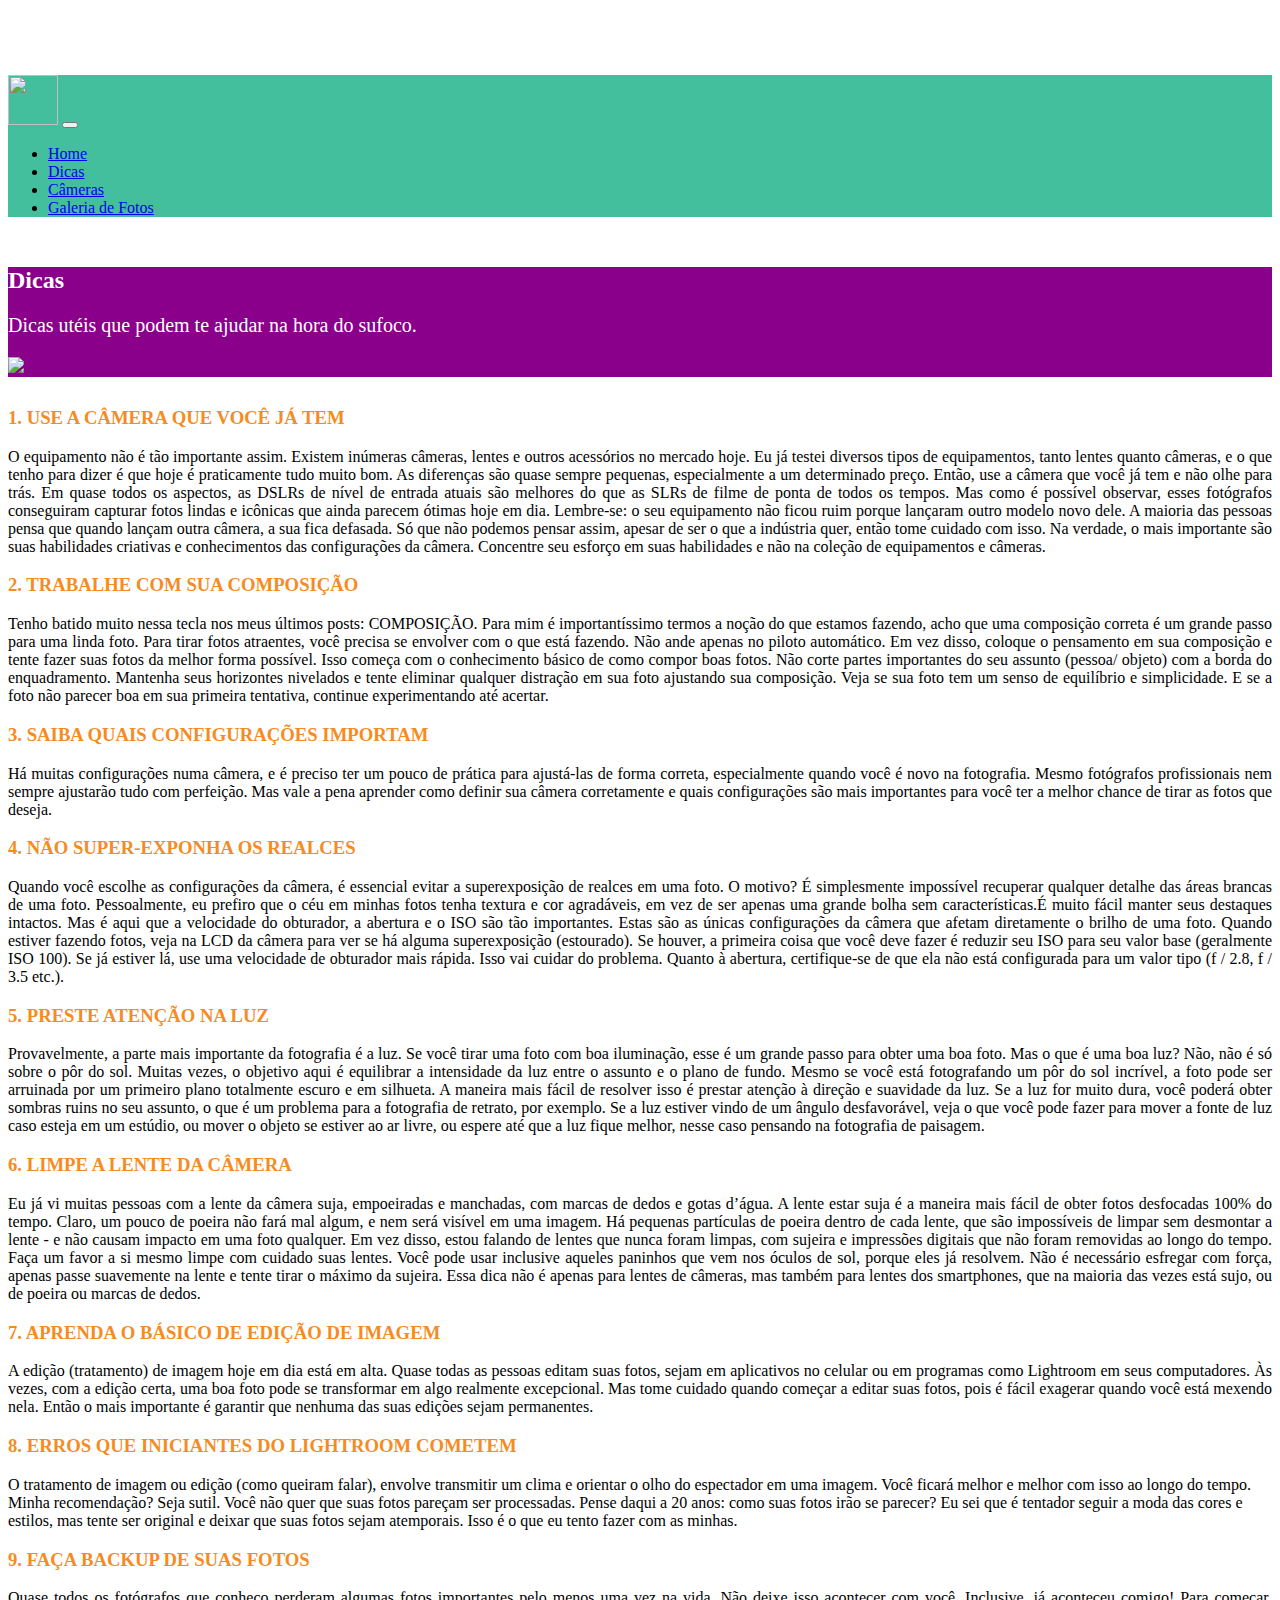
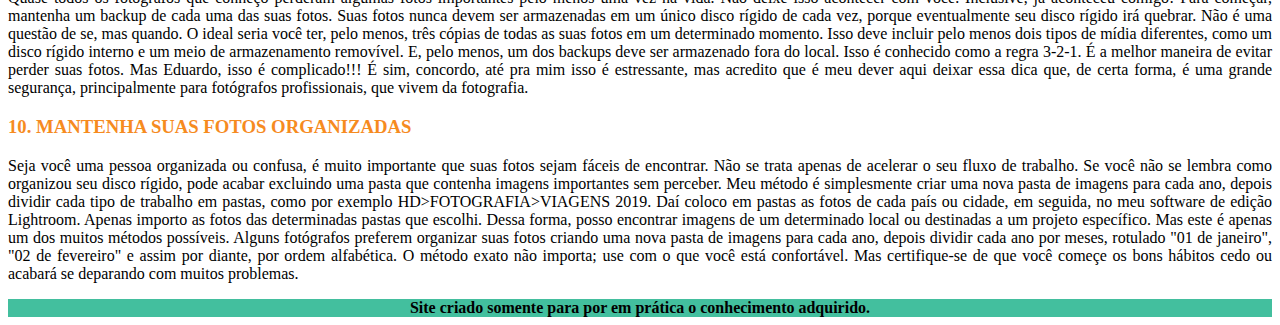
==== dicas.html @ 142524cb "Update dicas.html" ====
<!DOCTYPE html>
<html lang="pt-br">
<head>
  <!-- Required meta tags -->
  <meta charset="utf-8">
  <meta name="viewport" content="width=device-width, initial-scale=1.0">

  <!-- Bootstrap CSS -->
  <link rel="stylesheet" href="https://stackpath.bootstrapcdn.com/bootstrap/4.1.3/css/bootstrap.min.css" integrity="sha384-MCw98/SFnGE8fJT3GXwEOngsV7Zt27NXFoaoApmYm81iuXoPkFOJwJ8ERdknLPMO" crossorigin="anonymous">

  <title>Fotografia</title>
  <link rel="icon" 
  type="image/png" 
  href="cam.png" 
  /> 
  <style type="text/css">

    h3{
      color: #f68b1f
    }
    p{
      text-align: justify;
    }

    footer{
      background: #43bf9e;
      text-align: center;
    }

  </style>
</head>

<body style="margin-top: 75px;">
  <header>

   <nav class="navbar navbar-expand-sm navbar-light  fixed-top" style=" background: #43bf9e;">

     <a href="index.html" class="navbar-brand"><img src="https://cdn.pixabay.com/photo/2016/10/08/18/34/camera-1724286_960_720.png" width="50px" height="50px"></a>

     <button class="navbar-toggler" type="button" data-toggle="collapse" data-target="#navbarNav">
      <span class="navbar-toggler-icon"></span>
    </button>
    <div class="collapse navbar-collapse" id="navbarNav">
      <ul class="navbar-nav ml-auto">
        <li class="nav-item">
          <a class="nav-link" href="index.html">Home</a>
        </li>
        <li class="nav-item">
          <a class="nav-link" href="dicas.html">Dicas</a>
        </li>
        <li class="nav-item">
          <a class="nav-link" href="#">Câmeras</a>
        </li>
        <li class="nav-item">
          <a class="nav-link" href="#" >Galeria de Fotos</a>
        </li>
      </ul>
    </div>
  </nav>
</header>

<section id="home" style="background: #8B008B; margin-top: 50px">
  <div class="container">
    <div class="row">

      <div class="col-xl-6 col-sm-1 d-flex">
        <div class="align-self-center">
          <h2 class="display-3" style="color:white;">Dicas</h2>
          <p style="color:white;  font-size: 20px;">Dicas utéis que podem te ajudar na hora do sufoco.</p>
        </div>
      </div> 

      <div  class="col-xl-6 col-sm-1 d-none d-sm-block">
        <img src="https://cdn.pixabay.com/photo/2016/04/01/08/34/camera-1298800_960_720.png" width="100%">
      </div> 
    </div>
  </div>
</section>

<div id="c" class="container" class="col-xl-12 col-sm-1  d-sm-block" style="height: 70%; margin-top: 30px;">
  <div class="row">

    <div>
      <h3>1. USE A CÂMERA QUE VOCÊ JÁ TEM</h3>

      <p>O equipamento não é tão importante assim. Existem inúmeras câmeras, lentes e outros acessórios no mercado hoje. Eu já testei diversos tipos de equipamentos, tanto lentes quanto câmeras, e o que tenho para dizer é que hoje é praticamente tudo muito bom. As diferenças são quase sempre pequenas, especialmente a um determinado preço.

        Então, use a câmera que você já tem e não olhe para trás. Em quase todos os aspectos, as DSLRs de nível de entrada atuais são melhores do que as SLRs de filme de ponta de todos os tempos. Mas como é possível observar, esses fotógrafos conseguiram capturar fotos lindas e icônicas que ainda parecem ótimas hoje em dia.

        Lembre-se: o seu equipamento não ficou ruim porque lançaram outro modelo novo dele. A maioria das pessoas pensa que quando lançam outra câmera, a sua fica defasada. Só que não podemos pensar assim, apesar de ser o que a indústria quer, então tome cuidado com isso.

        Na verdade, o mais importante são suas habilidades criativas e conhecimentos das configurações da câmera. Concentre seu esforço em suas habilidades e não na coleção de equipamentos e câmeras.<p>
        </div>

        <div>
          <h3>2. TRABALHE COM SUA COMPOSIÇÃO</h3>

          <p>Tenho batido muito nessa tecla nos meus últimos posts: COMPOSIÇÃO. Para mim é importantíssimo termos a noção do que estamos fazendo, acho que uma composição correta é um grande passo para uma linda foto. 

            Para tirar fotos atraentes, você precisa se envolver com o que está fazendo. Não ande apenas no piloto automático. Em vez disso, coloque o pensamento em sua composição e tente fazer suas fotos da melhor forma possível.

            Isso começa com o conhecimento básico de como compor boas fotos. Não corte partes importantes do seu assunto (pessoa/ objeto) com a borda do enquadramento. Mantenha seus horizontes nivelados e tente eliminar qualquer distração em sua foto ajustando sua composição. Veja se sua foto tem um senso de equilíbrio e simplicidade. E se a foto não parecer boa em sua primeira tentativa, continue experimentando até acertar.<p>
            </div>

            <div>
              <h3>3. SAIBA QUAIS CONFIGURAÇÕES IMPORTAM</h3>


              <p>Há muitas configurações numa câmera, e é preciso ter um pouco de prática para ajustá-las de forma correta, especialmente quando você é novo na fotografia. Mesmo fotógrafos profissionais nem sempre ajustarão tudo com perfeição. Mas vale a pena aprender como definir sua câmera corretamente e quais configurações são mais importantes para você ter a melhor chance de tirar as fotos que deseja. </p>
            </div>



            <div>
              <h3>4. NÃO SUPER-EXPONHA OS REALCES</h3>


              <p>Quando você escolhe as configurações da câmera, é essencial evitar a superexposição de realces em uma foto. O motivo? É simplesmente impossível recuperar qualquer detalhe das áreas brancas de uma foto. Pessoalmente, eu prefiro que o céu em minhas fotos tenha textura e cor agradáveis, em vez de ser apenas uma grande bolha sem características.É muito fácil manter seus destaques intactos. Mas é aqui que a velocidade do obturador, a abertura e o ISO são tão importantes. Estas são as únicas configurações da câmera que afetam diretamente o brilho de uma foto. Quando estiver fazendo fotos, veja na LCD da câmera para ver se há alguma superexposição (estourado). Se houver, a primeira coisa que você deve fazer é reduzir seu ISO para seu valor base (geralmente ISO 100). Se já estiver lá, use uma velocidade de obturador mais rápida. Isso vai cuidar do problema. Quanto à abertura, certifique-se de que ela não está configurada para um valor tipo (f / 2.8, f / 3.5 etc.). </p>
            </div>


            <div>
              <h3>5. PRESTE ATENÇÃO NA LUZ</h3>
              <p>Provavelmente, a parte mais importante da fotografia é a luz. Se você tirar uma foto com boa iluminação, esse é um grande passo para obter uma boa foto. Mas o que é uma boa luz? Não, não é só sobre o pôr do sol.

                Muitas vezes, o objetivo aqui é equilibrar a intensidade da luz entre o assunto e o plano de fundo. Mesmo se você está fotografando um pôr do sol incrível, a foto pode ser arruinada por um primeiro plano totalmente escuro e em silhueta.

              A maneira mais fácil de resolver isso é prestar atenção à direção e suavidade da luz. Se a luz for muito dura, você poderá obter sombras ruins no seu assunto, o que é um problema para a fotografia de retrato, por exemplo. Se a luz estiver vindo de um ângulo desfavorável, veja o que você pode fazer para mover a fonte de luz caso esteja em um estúdio, ou mover o objeto se estiver ao ar livre, ou espere até que a luz fique melhor, nesse caso pensando na fotografia de paisagem.</p>
            </div>

            <div>

              <h3>6. LIMPE A LENTE DA CÂMERA</h3>
              <p>Eu já vi muitas pessoas com a lente da câmera suja, empoeiradas e manchadas, com marcas de dedos e gotas d’água. A lente estar suja é a maneira mais fácil de obter fotos desfocadas 100% do tempo. 

                Claro, um pouco de poeira não fará mal algum, e nem será visível em uma imagem. Há pequenas partículas de poeira dentro de cada lente, que são impossíveis de limpar sem desmontar a lente - e não causam impacto em uma foto qualquer. Em vez disso, estou falando de lentes que nunca foram limpas, com sujeira e impressões digitais que não foram removidas ao longo do tempo. Faça um favor a si mesmo limpe com cuidado suas lentes. Você pode usar inclusive aqueles paninhos que vem nos óculos de sol, porque eles já resolvem. Não é necessário esfregar com força, apenas passe suavemente na lente e tente tirar o máximo da sujeira. 

              Essa dica não é apenas para lentes de câmeras, mas também para lentes dos smartphones, que na maioria das vezes está sujo, ou de poeira ou marcas de dedos.</p>
            </div>

            <div>

              <h3>7. APRENDA O BÁSICO DE EDIÇÃO DE IMAGEM</h3>
              <p>A edição (tratamento) de imagem hoje em dia está em alta. Quase todas as pessoas editam suas fotos, sejam em aplicativos no celular ou em programas como Lightroom em seus computadores. Às vezes, com a edição certa, uma boa foto pode se transformar em algo realmente excepcional.

              Mas tome cuidado quando começar a editar suas fotos, pois é fácil exagerar quando você está mexendo nela. Então o mais importante é garantir que nenhuma das suas edições sejam permanentes.</p>
            </div>

            <div>


              <h3>8. ERROS QUE INICIANTES DO LIGHTROOM COMETEM </h3>

              O tratamento de imagem ou edição (como queiram falar), envolve transmitir um clima e orientar o olho do espectador em uma imagem. Você ficará melhor e melhor com isso ao longo do tempo. Minha recomendação? Seja sutil. Você não quer que suas fotos pareçam ser processadas. Pense daqui a 20 anos: como suas fotos irão se parecer? Eu sei que é tentador seguir a moda das cores e estilos, mas tente ser original e deixar que suas fotos sejam atemporais. Isso é o que eu tento fazer com as minhas.
            </div>

            <div>

              <h3>9. FAÇA BACKUP DE SUAS FOTOS</h3>
              <p>Quase todos os fotógrafos que conheço perderam algumas fotos importantes pelo menos uma vez na vida. Não deixe isso acontecer com você. Inclusive, já aconteceu comigo!

                Para começar, mantenha um backup de cada uma das suas fotos. Suas fotos nunca devem ser armazenadas em um único disco rígido de cada vez, porque eventualmente seu disco rígido irá quebrar. Não é uma questão de se, mas quando.

                O ideal seria você ter, pelo menos, três cópias de todas as suas fotos em um determinado momento. Isso deve incluir pelo menos dois tipos de mídia diferentes, como um disco rígido interno e um meio de armazenamento removível. E, pelo menos, um dos backups deve ser armazenado fora do local. Isso é conhecido como a regra 3-2-1. É a melhor maneira de evitar perder suas fotos. 

              Mas Eduardo, isso é complicado!!! É sim, concordo, até pra mim isso é estressante, mas acredito que é meu dever aqui deixar essa dica que, de certa forma, é uma grande segurança, principalmente para fotógrafos profissionais, que vivem da fotografia.</p>
            </div>

            <div>

              <h3>10. MANTENHA SUAS FOTOS ORGANIZADAS</h3>
              <p>Seja você uma pessoa organizada ou confusa, é muito importante que suas fotos sejam fáceis de encontrar. Não se trata apenas de acelerar o seu fluxo de trabalho. Se você não se lembra como organizou seu disco rígido, pode acabar excluindo uma pasta que contenha imagens importantes sem perceber.

                Meu método é simplesmente criar uma nova pasta de imagens para cada ano, depois dividir cada tipo de trabalho em pastas, como por exemplo HD>FOTOGRAFIA>VIAGENS 2019. Daí coloco em pastas as fotos de cada país ou cidade, em seguida, no meu software de edição Lightroom. Apenas importo as fotos das determinadas pastas que escolhi. Dessa forma, posso encontrar imagens de um determinado local ou destinadas a um projeto específico.

              Mas este é apenas um dos muitos métodos possíveis. Alguns fotógrafos preferem organizar suas fotos criando uma nova pasta de imagens para cada ano, depois dividir cada ano por meses, rotulado "01 de janeiro", "02 de fevereiro" e assim por diante, por ordem alfabética. O método exato não importa; use com o que você está confortável. Mas certifique-se de que você começe os bons hábitos cedo ou acabará se deparando com muitos problemas.</p>
            </div>
          </div>
        </div>


        <footer>
          <b>Site criado somente para por em prática o conhecimento adquirido.</b>
        </footer>
        <!-- Optional JavaScript -->
        <!-- jQuery first, then Popper.js, then Bootstrap JS -->
        <script src="https://code.jquery.com/jquery-3.5.1.slim.min.js" integrity="sha384-DfXdz2htPH0lsSSs5nCTpuj/zy4C+OGpamoFVy38MVBnE+IbbVYUew+OrCXaRkfj" crossorigin="anonymous"></script>
        <script src="https://cdn.jsdelivr.net/npm/popper.js@1.16.0/dist/umd/popper.min.js" integrity="sha384-Q6E9RHvbIyZFJoft+2mJbHaEWldlvI9IOYy5n3zV9zzTtmI3UksdQRVvoxMfooAo" crossorigin="anonymous"></script>
        <script src="https://stackpath.bootstrapcdn.com/bootstrap/4.5.0/js/bootstrap.min.js" integrity="sha384-OgVRvuATP1z7JjHLkuOU7Xw704+h835Lr+6QL9UvYjZE3Ipu6Tp75j7Bh/kR0JKI" crossorigin="anonymous"></script>
      </body>
      </html>
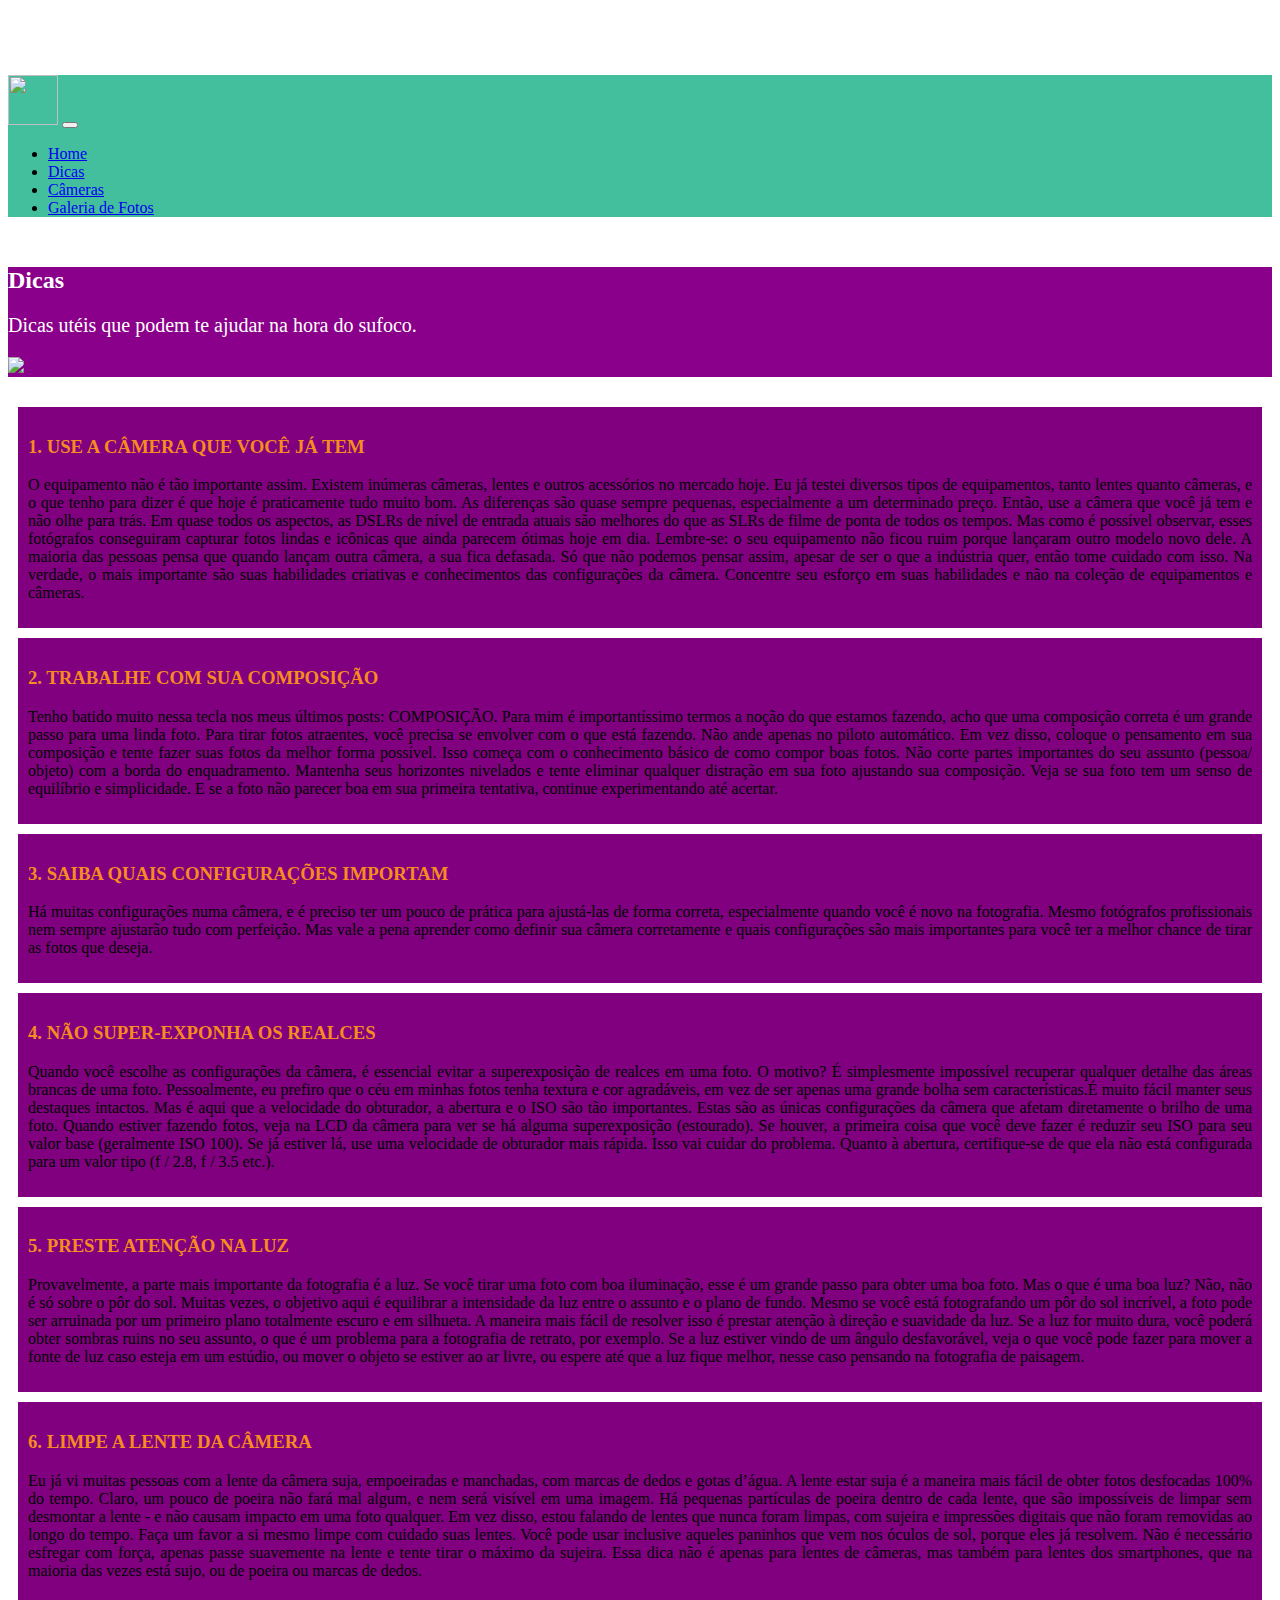
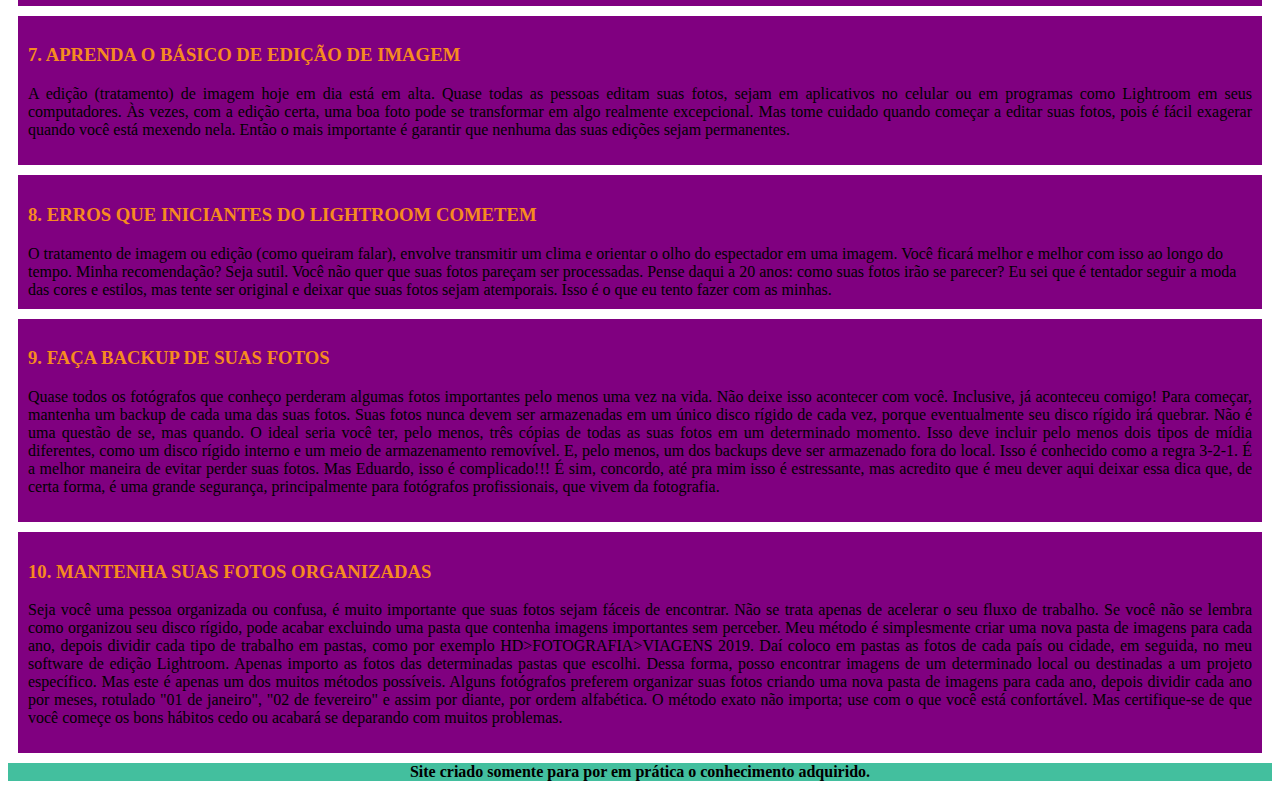
==== commit b77d2c6a: "Update dicas.html" ====
--- a/dicas.html
+++ b/dicas.html
@@ -14,6 +14,13 @@
   href="cam.png" 
   /> 
   <style type="text/css">
+
+    .cx{
+      background: purple; 
+      margin: 10px 10px 10px 10px;
+      padding: 10px 10px 10px 10px;
+
+    }
 
     h3{
       color: #f68b1f
@@ -80,7 +87,7 @@
 <div id="c" class="container" class="col-xl-12 col-sm-1  d-sm-block" style="height: 70%; margin-top: 30px;">
   <div class="row">
 
-    <div>
+    <div class="cx">
       <h3>1. USE A CÂMERA QUE VOCÊ JÁ TEM</h3>
 
       <p>O equipamento não é tão importante assim. Existem inúmeras câmeras, lentes e outros acessórios no mercado hoje. Eu já testei diversos tipos de equipamentos, tanto lentes quanto câmeras, e o que tenho para dizer é que hoje é praticamente tudo muito bom. As diferenças são quase sempre pequenas, especialmente a um determinado preço.
@@ -90,9 +97,9 @@
         Lembre-se: o seu equipamento não ficou ruim porque lançaram outro modelo novo dele. A maioria das pessoas pensa que quando lançam outra câmera, a sua fica defasada. Só que não podemos pensar assim, apesar de ser o que a indústria quer, então tome cuidado com isso.
 
         Na verdade, o mais importante são suas habilidades criativas e conhecimentos das configurações da câmera. Concentre seu esforço em suas habilidades e não na coleção de equipamentos e câmeras.<p>
-        </div>
+       </div>
 
-        <div>
+        <div class="cx">
           <h3>2. TRABALHE COM SUA COMPOSIÇÃO</h3>
 
           <p>Tenho batido muito nessa tecla nos meus últimos posts: COMPOSIÇÃO. Para mim é importantíssimo termos a noção do que estamos fazendo, acho que uma composição correta é um grande passo para uma linda foto. 
@@ -102,7 +109,7 @@
             Isso começa com o conhecimento básico de como compor boas fotos. Não corte partes importantes do seu assunto (pessoa/ objeto) com a borda do enquadramento. Mantenha seus horizontes nivelados e tente eliminar qualquer distração em sua foto ajustando sua composição. Veja se sua foto tem um senso de equilíbrio e simplicidade. E se a foto não parecer boa em sua primeira tentativa, continue experimentando até acertar.<p>
             </div>
 
-            <div>
+            <div class="cx">
               <h3>3. SAIBA QUAIS CONFIGURAÇÕES IMPORTAM</h3>
 
 
@@ -111,7 +118,7 @@
 
 
 
-            <div>
+            <div class="cx">
               <h3>4. NÃO SUPER-EXPONHA OS REALCES</h3>
 
 
@@ -119,7 +126,7 @@
             </div>
 
 
-            <div>
+            <div class="cx">
               <h3>5. PRESTE ATENÇÃO NA LUZ</h3>
               <p>Provavelmente, a parte mais importante da fotografia é a luz. Se você tirar uma foto com boa iluminação, esse é um grande passo para obter uma boa foto. Mas o que é uma boa luz? Não, não é só sobre o pôr do sol.
 
@@ -128,7 +135,7 @@
               A maneira mais fácil de resolver isso é prestar atenção à direção e suavidade da luz. Se a luz for muito dura, você poderá obter sombras ruins no seu assunto, o que é um problema para a fotografia de retrato, por exemplo. Se a luz estiver vindo de um ângulo desfavorável, veja o que você pode fazer para mover a fonte de luz caso esteja em um estúdio, ou mover o objeto se estiver ao ar livre, ou espere até que a luz fique melhor, nesse caso pensando na fotografia de paisagem.</p>
             </div>
 
-            <div>
+            <div class="cx">
 
               <h3>6. LIMPE A LENTE DA CÂMERA</h3>
               <p>Eu já vi muitas pessoas com a lente da câmera suja, empoeiradas e manchadas, com marcas de dedos e gotas d’água. A lente estar suja é a maneira mais fácil de obter fotos desfocadas 100% do tempo. 
@@ -138,7 +145,7 @@
               Essa dica não é apenas para lentes de câmeras, mas também para lentes dos smartphones, que na maioria das vezes está sujo, ou de poeira ou marcas de dedos.</p>
             </div>
 
-            <div>
+            <div class="cx">
 
               <h3>7. APRENDA O BÁSICO DE EDIÇÃO DE IMAGEM</h3>
               <p>A edição (tratamento) de imagem hoje em dia está em alta. Quase todas as pessoas editam suas fotos, sejam em aplicativos no celular ou em programas como Lightroom em seus computadores. Às vezes, com a edição certa, uma boa foto pode se transformar em algo realmente excepcional.
@@ -146,7 +153,7 @@
               Mas tome cuidado quando começar a editar suas fotos, pois é fácil exagerar quando você está mexendo nela. Então o mais importante é garantir que nenhuma das suas edições sejam permanentes.</p>
             </div>
 
-            <div>
+            <div class="cx">
 
 
               <h3>8. ERROS QUE INICIANTES DO LIGHTROOM COMETEM </h3>
@@ -154,7 +161,7 @@
               O tratamento de imagem ou edição (como queiram falar), envolve transmitir um clima e orientar o olho do espectador em uma imagem. Você ficará melhor e melhor com isso ao longo do tempo. Minha recomendação? Seja sutil. Você não quer que suas fotos pareçam ser processadas. Pense daqui a 20 anos: como suas fotos irão se parecer? Eu sei que é tentador seguir a moda das cores e estilos, mas tente ser original e deixar que suas fotos sejam atemporais. Isso é o que eu tento fazer com as minhas.
             </div>
 
-            <div>
+            <div class="cx">
 
               <h3>9. FAÇA BACKUP DE SUAS FOTOS</h3>
               <p>Quase todos os fotógrafos que conheço perderam algumas fotos importantes pelo menos uma vez na vida. Não deixe isso acontecer com você. Inclusive, já aconteceu comigo!
@@ -166,7 +173,7 @@
               Mas Eduardo, isso é complicado!!! É sim, concordo, até pra mim isso é estressante, mas acredito que é meu dever aqui deixar essa dica que, de certa forma, é uma grande segurança, principalmente para fotógrafos profissionais, que vivem da fotografia.</p>
             </div>
 
-            <div>
+            <div class="cx">
 
               <h3>10. MANTENHA SUAS FOTOS ORGANIZADAS</h3>
               <p>Seja você uma pessoa organizada ou confusa, é muito importante que suas fotos sejam fáceis de encontrar. Não se trata apenas de acelerar o seu fluxo de trabalho. Se você não se lembra como organizou seu disco rígido, pode acabar excluindo uma pasta que contenha imagens importantes sem perceber.
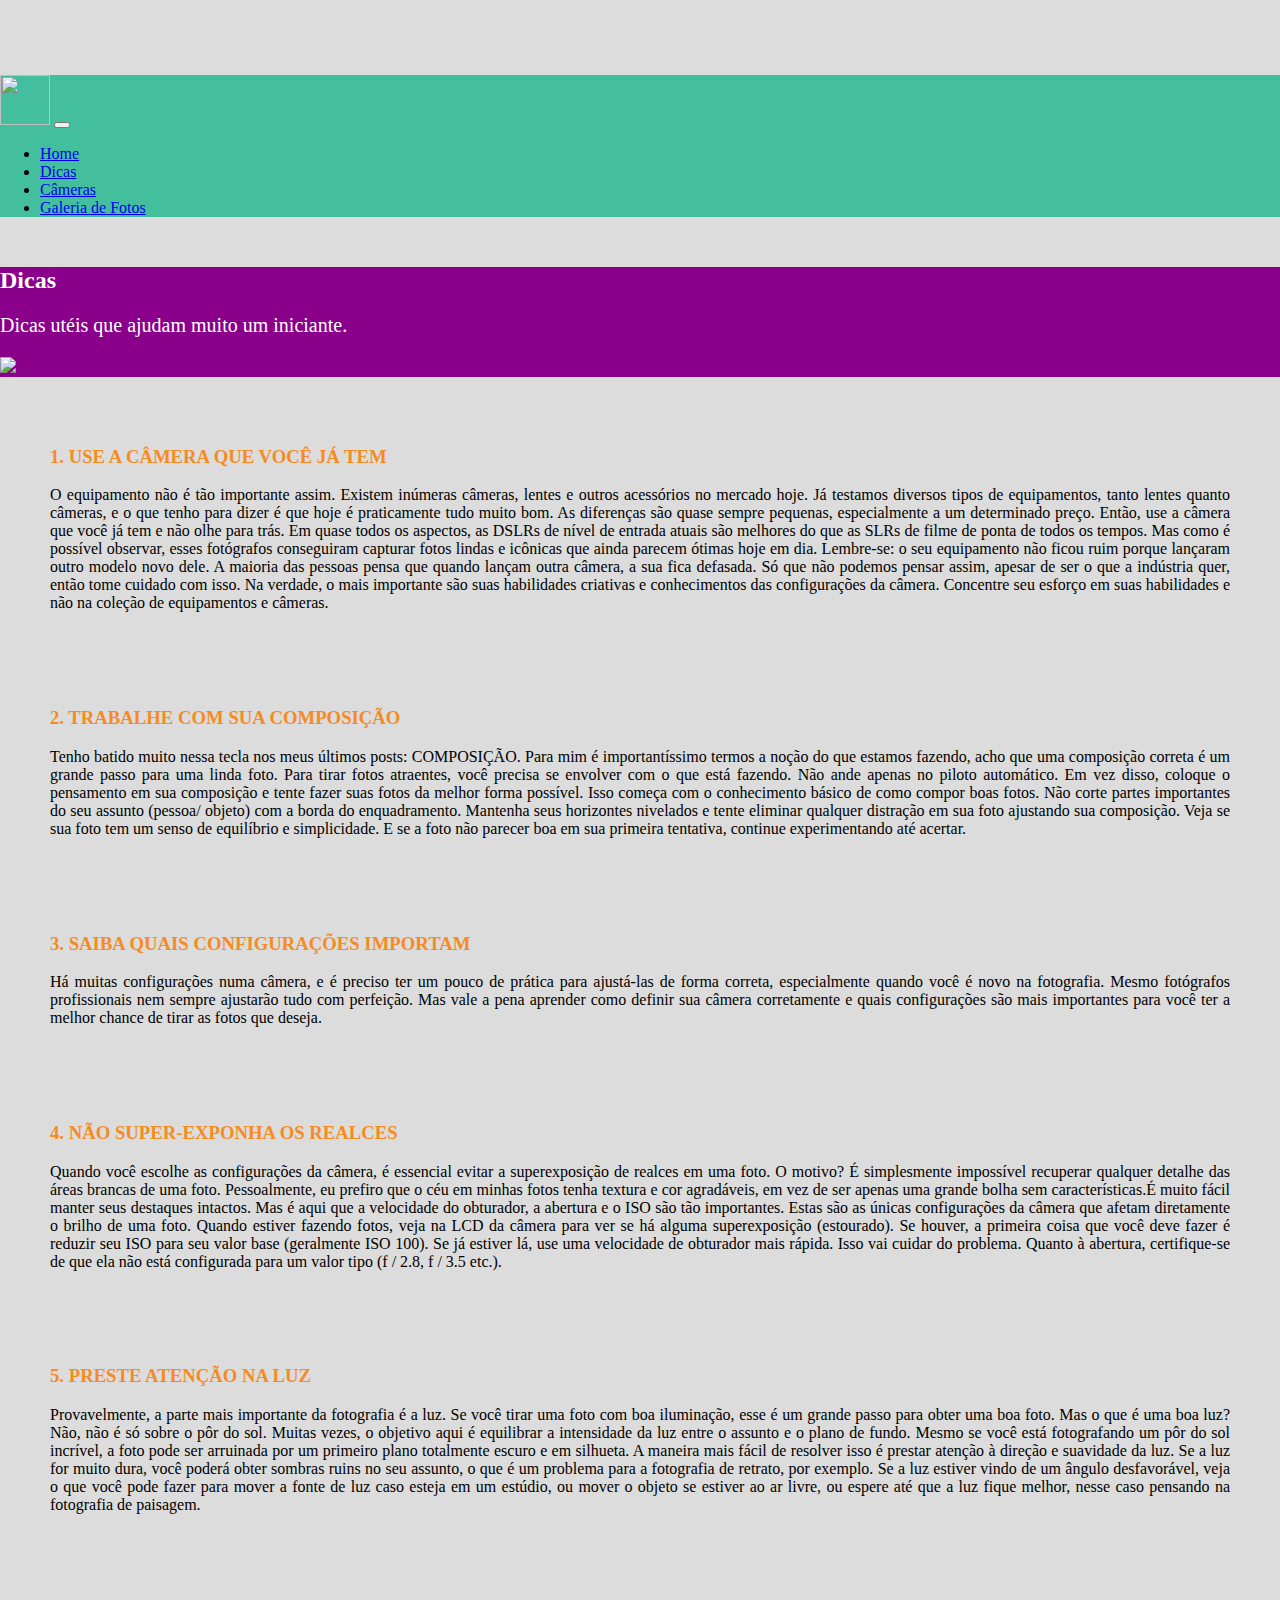
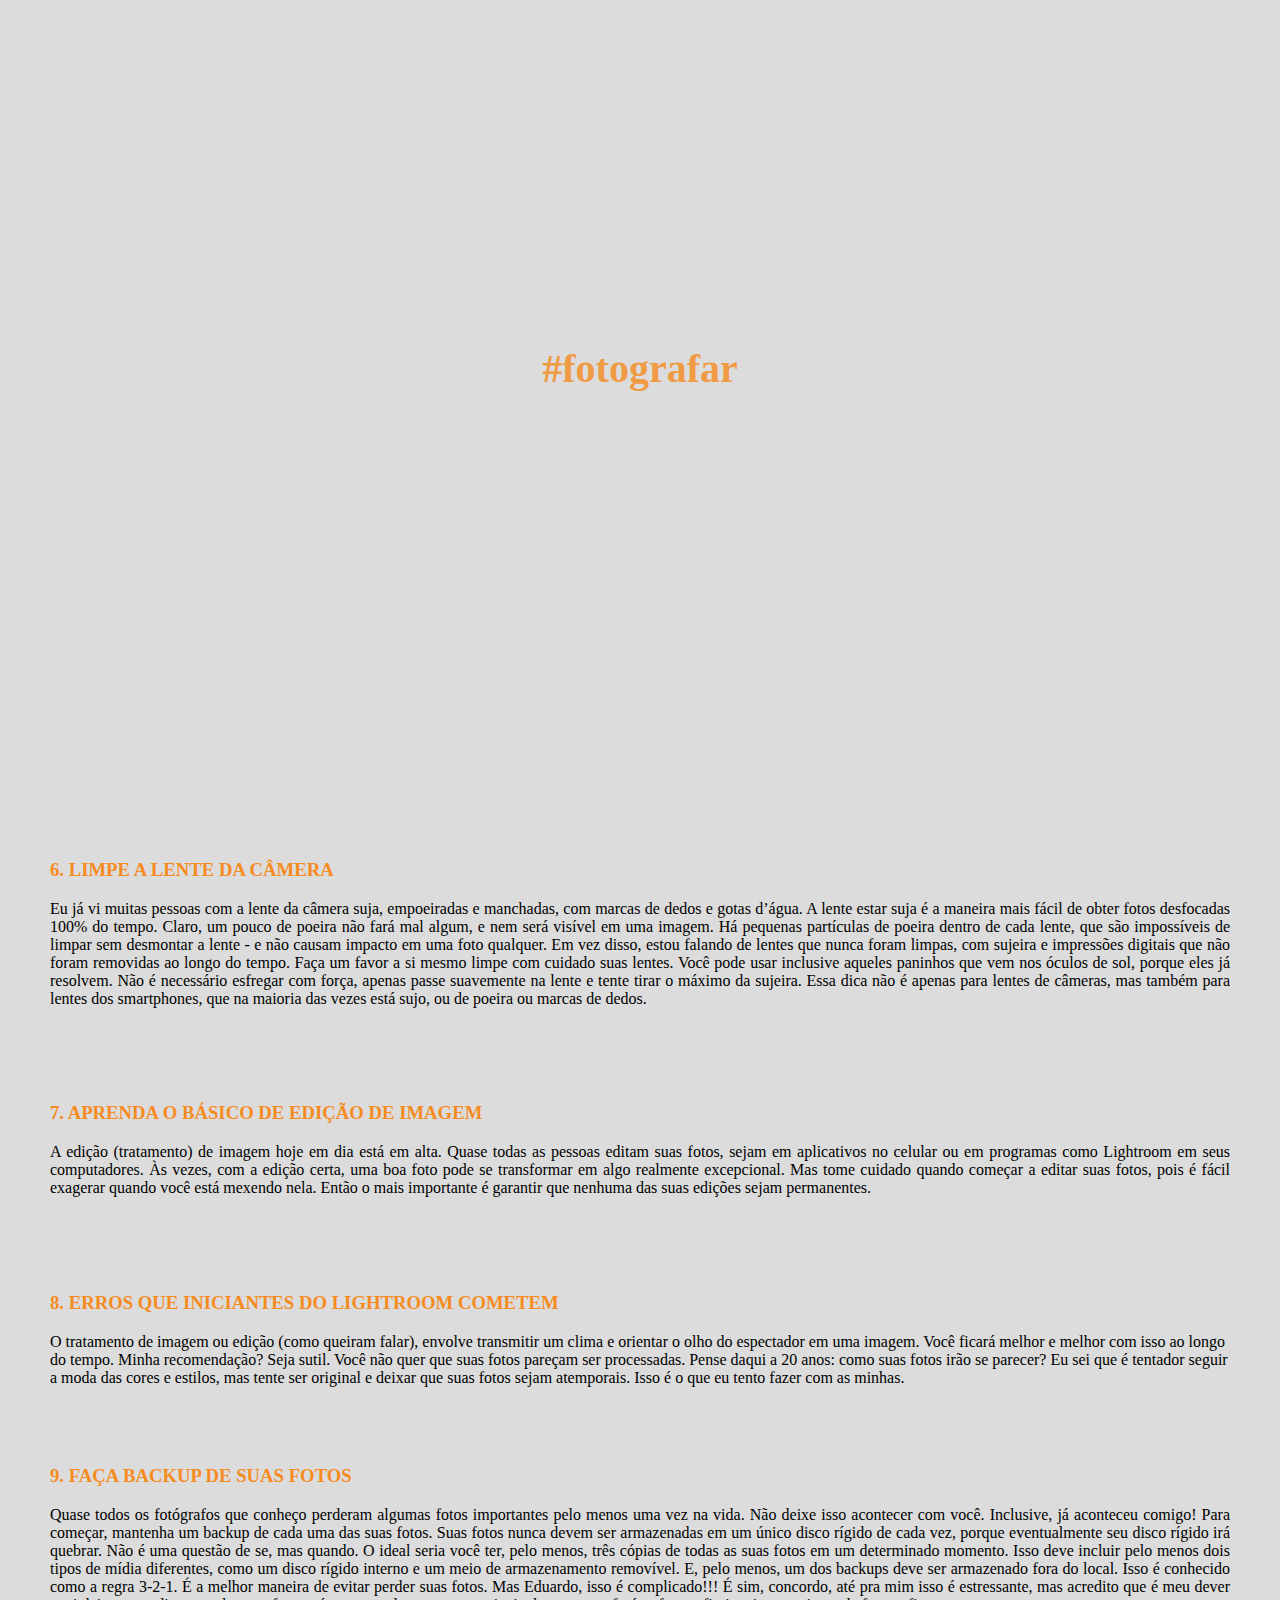
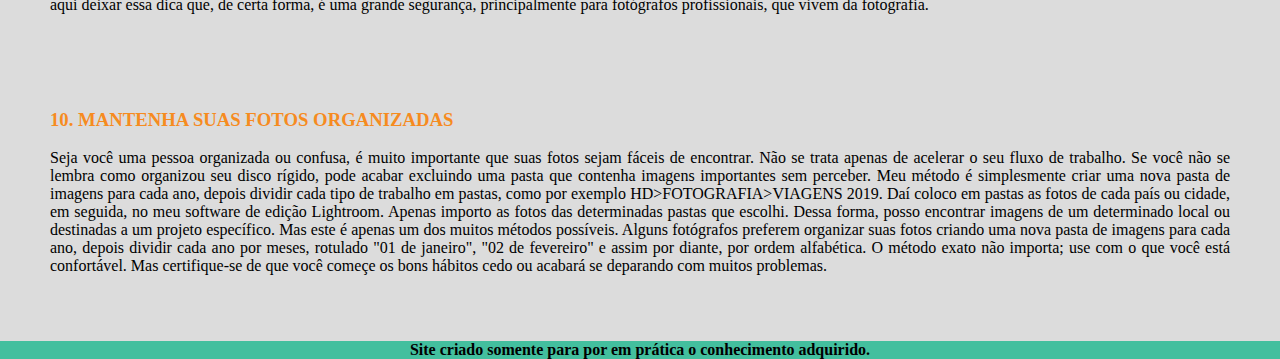
==== commit c269ba5e: "Update dicas.html" ====
--- a/dicas.html
+++ b/dicas.html
@@ -15,9 +15,15 @@
   /> 
   <style type="text/css">
 
+    body, html{
+      margin:0;
+      height: 100%;
+      background: #DCDCDC;
+
+    }
+
     .cx{
-      background: purple; 
-      margin: 10px 10px 10px 10px;
+      margin: 40px 40px 40px 40px;
       padding: 10px 10px 10px 10px;
 
     }
@@ -27,12 +33,39 @@
     }
     p{
       text-align: justify;
+    }
+    .caixa1{
+      position: relative;
+      height: 100%;
+      background-repeat: no-repeat; 
+      background-size: cover;
+      background-position: center;
+      background-attachment: fixed;
+      opacity: 0.8;
+    }
+    .caixa1{
+      background-image: url(https://fotografiareligiosa.com.br/images/uploads/posts/1559221271servir.jpg);
+      height: 90%;
+    }
+    .tit{
+      position: absolute;
+      left: 0;
+      top: 45%;
+      width: 100%;
+      text-align: center;
+      
+    }
+    .tit span.ti{
+      color: #f68b1f;
+      font-size: 40px;
+      padding: 18px;
     }
 
     footer{
       background: #43bf9e;
       text-align: center;
     }
+    
 
   </style>
 </head>
@@ -73,7 +106,7 @@
       <div class="col-xl-6 col-sm-1 d-flex">
         <div class="align-self-center">
           <h2 class="display-3" style="color:white;">Dicas</h2>
-          <p style="color:white;  font-size: 20px;">Dicas utéis que podem te ajudar na hora do sufoco.</p>
+          <p style="color:white;  font-size: 20px;">Dicas utéis que ajudam muito um iniciante.</p>
         </div>
       </div> 
 
@@ -84,115 +117,122 @@
   </div>
 </section>
 
-<div id="c" class="container" class="col-xl-12 col-sm-1  d-sm-block" style="height: 70%; margin-top: 30px;">
-  <div class="row">
+<div class="cx">
+  <h3>1. USE A CÂMERA QUE VOCÊ JÁ TEM</h3>
+
+  <p>O equipamento não é tão importante assim. Existem inúmeras câmeras, lentes e outros acessórios no mercado hoje. Já testamos diversos tipos de equipamentos, tanto lentes quanto câmeras, e o que tenho para dizer é que hoje é praticamente tudo muito bom. As diferenças são quase sempre pequenas, especialmente a um determinado preço.
+
+    Então, use a câmera que você já tem e não olhe para trás. Em quase todos os aspectos, as DSLRs de nível de entrada atuais são melhores do que as SLRs de filme de ponta de todos os tempos. Mas como é possível observar, esses fotógrafos conseguiram capturar fotos lindas e icônicas que ainda parecem ótimas hoje em dia.
+
+    Lembre-se: o seu equipamento não ficou ruim porque lançaram outro modelo novo dele. A maioria das pessoas pensa que quando lançam outra câmera, a sua fica defasada. Só que não podemos pensar assim, apesar de ser o que a indústria quer, então tome cuidado com isso.
+
+    Na verdade, o mais importante são suas habilidades criativas e conhecimentos das configurações da câmera. Concentre seu esforço em suas habilidades e não na coleção de equipamentos e câmeras.<p>
+    </div>
+
 
     <div class="cx">
-      <h3>1. USE A CÂMERA QUE VOCÊ JÁ TEM</h3>
-
-      <p>O equipamento não é tão importante assim. Existem inúmeras câmeras, lentes e outros acessórios no mercado hoje. Eu já testei diversos tipos de equipamentos, tanto lentes quanto câmeras, e o que tenho para dizer é que hoje é praticamente tudo muito bom. As diferenças são quase sempre pequenas, especialmente a um determinado preço.
-
-        Então, use a câmera que você já tem e não olhe para trás. Em quase todos os aspectos, as DSLRs de nível de entrada atuais são melhores do que as SLRs de filme de ponta de todos os tempos. Mas como é possível observar, esses fotógrafos conseguiram capturar fotos lindas e icônicas que ainda parecem ótimas hoje em dia.
-
-        Lembre-se: o seu equipamento não ficou ruim porque lançaram outro modelo novo dele. A maioria das pessoas pensa que quando lançam outra câmera, a sua fica defasada. Só que não podemos pensar assim, apesar de ser o que a indústria quer, então tome cuidado com isso.
-
-        Na verdade, o mais importante são suas habilidades criativas e conhecimentos das configurações da câmera. Concentre seu esforço em suas habilidades e não na coleção de equipamentos e câmeras.<p>
-       </div>
-
-        <div class="cx">
-          <h3>2. TRABALHE COM SUA COMPOSIÇÃO</h3>
-
-          <p>Tenho batido muito nessa tecla nos meus últimos posts: COMPOSIÇÃO. Para mim é importantíssimo termos a noção do que estamos fazendo, acho que uma composição correta é um grande passo para uma linda foto. 
-
-            Para tirar fotos atraentes, você precisa se envolver com o que está fazendo. Não ande apenas no piloto automático. Em vez disso, coloque o pensamento em sua composição e tente fazer suas fotos da melhor forma possível.
-
-            Isso começa com o conhecimento básico de como compor boas fotos. Não corte partes importantes do seu assunto (pessoa/ objeto) com a borda do enquadramento. Mantenha seus horizontes nivelados e tente eliminar qualquer distração em sua foto ajustando sua composição. Veja se sua foto tem um senso de equilíbrio e simplicidade. E se a foto não parecer boa em sua primeira tentativa, continue experimentando até acertar.<p>
-            </div>
-
-            <div class="cx">
-              <h3>3. SAIBA QUAIS CONFIGURAÇÕES IMPORTAM</h3>
-
-
-              <p>Há muitas configurações numa câmera, e é preciso ter um pouco de prática para ajustá-las de forma correta, especialmente quando você é novo na fotografia. Mesmo fotógrafos profissionais nem sempre ajustarão tudo com perfeição. Mas vale a pena aprender como definir sua câmera corretamente e quais configurações são mais importantes para você ter a melhor chance de tirar as fotos que deseja. </p>
-            </div>
-
-
-
-            <div class="cx">
-              <h3>4. NÃO SUPER-EXPONHA OS REALCES</h3>
-
-
-              <p>Quando você escolhe as configurações da câmera, é essencial evitar a superexposição de realces em uma foto. O motivo? É simplesmente impossível recuperar qualquer detalhe das áreas brancas de uma foto. Pessoalmente, eu prefiro que o céu em minhas fotos tenha textura e cor agradáveis, em vez de ser apenas uma grande bolha sem características.É muito fácil manter seus destaques intactos. Mas é aqui que a velocidade do obturador, a abertura e o ISO são tão importantes. Estas são as únicas configurações da câmera que afetam diretamente o brilho de uma foto. Quando estiver fazendo fotos, veja na LCD da câmera para ver se há alguma superexposição (estourado). Se houver, a primeira coisa que você deve fazer é reduzir seu ISO para seu valor base (geralmente ISO 100). Se já estiver lá, use uma velocidade de obturador mais rápida. Isso vai cuidar do problema. Quanto à abertura, certifique-se de que ela não está configurada para um valor tipo (f / 2.8, f / 3.5 etc.). </p>
-            </div>
-
-
-            <div class="cx">
-              <h3>5. PRESTE ATENÇÃO NA LUZ</h3>
-              <p>Provavelmente, a parte mais importante da fotografia é a luz. Se você tirar uma foto com boa iluminação, esse é um grande passo para obter uma boa foto. Mas o que é uma boa luz? Não, não é só sobre o pôr do sol.
-
-                Muitas vezes, o objetivo aqui é equilibrar a intensidade da luz entre o assunto e o plano de fundo. Mesmo se você está fotografando um pôr do sol incrível, a foto pode ser arruinada por um primeiro plano totalmente escuro e em silhueta.
-
-              A maneira mais fácil de resolver isso é prestar atenção à direção e suavidade da luz. Se a luz for muito dura, você poderá obter sombras ruins no seu assunto, o que é um problema para a fotografia de retrato, por exemplo. Se a luz estiver vindo de um ângulo desfavorável, veja o que você pode fazer para mover a fonte de luz caso esteja em um estúdio, ou mover o objeto se estiver ao ar livre, ou espere até que a luz fique melhor, nesse caso pensando na fotografia de paisagem.</p>
-            </div>
-
-            <div class="cx">
-
-              <h3>6. LIMPE A LENTE DA CÂMERA</h3>
-              <p>Eu já vi muitas pessoas com a lente da câmera suja, empoeiradas e manchadas, com marcas de dedos e gotas d’água. A lente estar suja é a maneira mais fácil de obter fotos desfocadas 100% do tempo. 
-
-                Claro, um pouco de poeira não fará mal algum, e nem será visível em uma imagem. Há pequenas partículas de poeira dentro de cada lente, que são impossíveis de limpar sem desmontar a lente - e não causam impacto em uma foto qualquer. Em vez disso, estou falando de lentes que nunca foram limpas, com sujeira e impressões digitais que não foram removidas ao longo do tempo. Faça um favor a si mesmo limpe com cuidado suas lentes. Você pode usar inclusive aqueles paninhos que vem nos óculos de sol, porque eles já resolvem. Não é necessário esfregar com força, apenas passe suavemente na lente e tente tirar o máximo da sujeira. 
-
-              Essa dica não é apenas para lentes de câmeras, mas também para lentes dos smartphones, que na maioria das vezes está sujo, ou de poeira ou marcas de dedos.</p>
-            </div>
-
-            <div class="cx">
-
-              <h3>7. APRENDA O BÁSICO DE EDIÇÃO DE IMAGEM</h3>
-              <p>A edição (tratamento) de imagem hoje em dia está em alta. Quase todas as pessoas editam suas fotos, sejam em aplicativos no celular ou em programas como Lightroom em seus computadores. Às vezes, com a edição certa, uma boa foto pode se transformar em algo realmente excepcional.
-
-              Mas tome cuidado quando começar a editar suas fotos, pois é fácil exagerar quando você está mexendo nela. Então o mais importante é garantir que nenhuma das suas edições sejam permanentes.</p>
-            </div>
-
-            <div class="cx">
-
-
-              <h3>8. ERROS QUE INICIANTES DO LIGHTROOM COMETEM </h3>
-
-              O tratamento de imagem ou edição (como queiram falar), envolve transmitir um clima e orientar o olho do espectador em uma imagem. Você ficará melhor e melhor com isso ao longo do tempo. Minha recomendação? Seja sutil. Você não quer que suas fotos pareçam ser processadas. Pense daqui a 20 anos: como suas fotos irão se parecer? Eu sei que é tentador seguir a moda das cores e estilos, mas tente ser original e deixar que suas fotos sejam atemporais. Isso é o que eu tento fazer com as minhas.
-            </div>
-
-            <div class="cx">
-
-              <h3>9. FAÇA BACKUP DE SUAS FOTOS</h3>
-              <p>Quase todos os fotógrafos que conheço perderam algumas fotos importantes pelo menos uma vez na vida. Não deixe isso acontecer com você. Inclusive, já aconteceu comigo!
-
-                Para começar, mantenha um backup de cada uma das suas fotos. Suas fotos nunca devem ser armazenadas em um único disco rígido de cada vez, porque eventualmente seu disco rígido irá quebrar. Não é uma questão de se, mas quando.
-
-                O ideal seria você ter, pelo menos, três cópias de todas as suas fotos em um determinado momento. Isso deve incluir pelo menos dois tipos de mídia diferentes, como um disco rígido interno e um meio de armazenamento removível. E, pelo menos, um dos backups deve ser armazenado fora do local. Isso é conhecido como a regra 3-2-1. É a melhor maneira de evitar perder suas fotos. 
-
-              Mas Eduardo, isso é complicado!!! É sim, concordo, até pra mim isso é estressante, mas acredito que é meu dever aqui deixar essa dica que, de certa forma, é uma grande segurança, principalmente para fotógrafos profissionais, que vivem da fotografia.</p>
-            </div>
-
-            <div class="cx">
-
-              <h3>10. MANTENHA SUAS FOTOS ORGANIZADAS</h3>
-              <p>Seja você uma pessoa organizada ou confusa, é muito importante que suas fotos sejam fáceis de encontrar. Não se trata apenas de acelerar o seu fluxo de trabalho. Se você não se lembra como organizou seu disco rígido, pode acabar excluindo uma pasta que contenha imagens importantes sem perceber.
-
-                Meu método é simplesmente criar uma nova pasta de imagens para cada ano, depois dividir cada tipo de trabalho em pastas, como por exemplo HD>FOTOGRAFIA>VIAGENS 2019. Daí coloco em pastas as fotos de cada país ou cidade, em seguida, no meu software de edição Lightroom. Apenas importo as fotos das determinadas pastas que escolhi. Dessa forma, posso encontrar imagens de um determinado local ou destinadas a um projeto específico.
-
-              Mas este é apenas um dos muitos métodos possíveis. Alguns fotógrafos preferem organizar suas fotos criando uma nova pasta de imagens para cada ano, depois dividir cada ano por meses, rotulado "01 de janeiro", "02 de fevereiro" e assim por diante, por ordem alfabética. O método exato não importa; use com o que você está confortável. Mas certifique-se de que você começe os bons hábitos cedo ou acabará se deparando com muitos problemas.</p>
-            </div>
+      <h3>2. TRABALHE COM SUA COMPOSIÇÃO</h3>
+
+      <p>Tenho batido muito nessa tecla nos meus últimos posts: COMPOSIÇÃO. Para mim é importantíssimo termos a noção do que estamos fazendo, acho que uma composição correta é um grande passo para uma linda foto. 
+
+        Para tirar fotos atraentes, você precisa se envolver com o que está fazendo. Não ande apenas no piloto automático. Em vez disso, coloque o pensamento em sua composição e tente fazer suas fotos da melhor forma possível.
+
+        Isso começa com o conhecimento básico de como compor boas fotos. Não corte partes importantes do seu assunto (pessoa/ objeto) com a borda do enquadramento. Mantenha seus horizontes nivelados e tente eliminar qualquer distração em sua foto ajustando sua composição. Veja se sua foto tem um senso de equilíbrio e simplicidade. E se a foto não parecer boa em sua primeira tentativa, continue experimentando até acertar.<p>
+        </div>
+
+        <div class="cx">
+          <h3>3. SAIBA QUAIS CONFIGURAÇÕES IMPORTAM</h3>
+
+
+          <p>Há muitas configurações numa câmera, e é preciso ter um pouco de prática para ajustá-las de forma correta, especialmente quando você é novo na fotografia. Mesmo fotógrafos profissionais nem sempre ajustarão tudo com perfeição. Mas vale a pena aprender como definir sua câmera corretamente e quais configurações são mais importantes para você ter a melhor chance de tirar as fotos que deseja. </p>
+        </div>
+
+
+
+        <div class="cx">
+          <h3>4. NÃO SUPER-EXPONHA OS REALCES</h3>
+
+
+          <p>Quando você escolhe as configurações da câmera, é essencial evitar a superexposição de realces em uma foto. O motivo? É simplesmente impossível recuperar qualquer detalhe das áreas brancas de uma foto. Pessoalmente, eu prefiro que o céu em minhas fotos tenha textura e cor agradáveis, em vez de ser apenas uma grande bolha sem características.É muito fácil manter seus destaques intactos. Mas é aqui que a velocidade do obturador, a abertura e o ISO são tão importantes. Estas são as únicas configurações da câmera que afetam diretamente o brilho de uma foto. Quando estiver fazendo fotos, veja na LCD da câmera para ver se há alguma superexposição (estourado). Se houver, a primeira coisa que você deve fazer é reduzir seu ISO para seu valor base (geralmente ISO 100). Se já estiver lá, use uma velocidade de obturador mais rápida. Isso vai cuidar do problema. Quanto à abertura, certifique-se de que ela não está configurada para um valor tipo (f / 2.8, f / 3.5 etc.). </p>
+        </div>
+
+
+        <div class="cx">
+          <h3>5. PRESTE ATENÇÃO NA LUZ</h3>
+          <p>Provavelmente, a parte mais importante da fotografia é a luz. Se você tirar uma foto com boa iluminação, esse é um grande passo para obter uma boa foto. Mas o que é uma boa luz? Não, não é só sobre o pôr do sol.
+
+            Muitas vezes, o objetivo aqui é equilibrar a intensidade da luz entre o assunto e o plano de fundo. Mesmo se você está fotografando um pôr do sol incrível, a foto pode ser arruinada por um primeiro plano totalmente escuro e em silhueta.
+
+          A maneira mais fácil de resolver isso é prestar atenção à direção e suavidade da luz. Se a luz for muito dura, você poderá obter sombras ruins no seu assunto, o que é um problema para a fotografia de retrato, por exemplo. Se a luz estiver vindo de um ângulo desfavorável, veja o que você pode fazer para mover a fonte de luz caso esteja em um estúdio, ou mover o objeto se estiver ao ar livre, ou espere até que a luz fique melhor, nesse caso pensando na fotografia de paisagem.</p>
+        </div>
+
+        <div class="caixa1">
+          <div class="tit">
+            <span class="ti"><b>#fotografar</b></span>
           </div>
         </div>
 
-
-        <footer>
-          <b>Site criado somente para por em prática o conhecimento adquirido.</b>
-        </footer>
-        <!-- Optional JavaScript -->
-        <!-- jQuery first, then Popper.js, then Bootstrap JS -->
-        <script src="https://code.jquery.com/jquery-3.5.1.slim.min.js" integrity="sha384-DfXdz2htPH0lsSSs5nCTpuj/zy4C+OGpamoFVy38MVBnE+IbbVYUew+OrCXaRkfj" crossorigin="anonymous"></script>
-        <script src="https://cdn.jsdelivr.net/npm/popper.js@1.16.0/dist/umd/popper.min.js" integrity="sha384-Q6E9RHvbIyZFJoft+2mJbHaEWldlvI9IOYy5n3zV9zzTtmI3UksdQRVvoxMfooAo" crossorigin="anonymous"></script>
-        <script src="https://stackpath.bootstrapcdn.com/bootstrap/4.5.0/js/bootstrap.min.js" integrity="sha384-OgVRvuATP1z7JjHLkuOU7Xw704+h835Lr+6QL9UvYjZE3Ipu6Tp75j7Bh/kR0JKI" crossorigin="anonymous"></script>
-      </body>
-      </html>+        <div class="cx">
+
+          <h3>6. LIMPE A LENTE DA CÂMERA</h3>
+          <p>Eu já vi muitas pessoas com a lente da câmera suja, empoeiradas e manchadas, com marcas de dedos e gotas d’água. A lente estar suja é a maneira mais fácil de obter fotos desfocadas 100% do tempo. 
+
+            Claro, um pouco de poeira não fará mal algum, e nem será visível em uma imagem. Há pequenas partículas de poeira dentro de cada lente, que são impossíveis de limpar sem desmontar a lente - e não causam impacto em uma foto qualquer. Em vez disso, estou falando de lentes que nunca foram limpas, com sujeira e impressões digitais que não foram removidas ao longo do tempo. Faça um favor a si mesmo limpe com cuidado suas lentes. Você pode usar inclusive aqueles paninhos que vem nos óculos de sol, porque eles já resolvem. Não é necessário esfregar com força, apenas passe suavemente na lente e tente tirar o máximo da sujeira. 
+
+          Essa dica não é apenas para lentes de câmeras, mas também para lentes dos smartphones, que na maioria das vezes está sujo, ou de poeira ou marcas de dedos.</p>
+        </div>
+
+        <div class="cx">
+
+          <h3>7. APRENDA O BÁSICO DE EDIÇÃO DE IMAGEM</h3>
+          <p>A edição (tratamento) de imagem hoje em dia está em alta. Quase todas as pessoas editam suas fotos, sejam em aplicativos no celular ou em programas como Lightroom em seus computadores. Às vezes, com a edição certa, uma boa foto pode se transformar em algo realmente excepcional.
+
+          Mas tome cuidado quando começar a editar suas fotos, pois é fácil exagerar quando você está mexendo nela. Então o mais importante é garantir que nenhuma das suas edições sejam permanentes.</p>
+        </div>
+
+        <div class="cx">
+
+
+          <h3>8. ERROS QUE INICIANTES DO LIGHTROOM COMETEM </h3>
+
+          O tratamento de imagem ou edição (como queiram falar), envolve transmitir um clima e orientar o olho do espectador em uma imagem. Você ficará melhor e melhor com isso ao longo do tempo. Minha recomendação? Seja sutil. Você não quer que suas fotos pareçam ser processadas. Pense daqui a 20 anos: como suas fotos irão se parecer? Eu sei que é tentador seguir a moda das cores e estilos, mas tente ser original e deixar que suas fotos sejam atemporais. Isso é o que eu tento fazer com as minhas.
+        </div>
+
+        <div class="cx">
+
+          <h3>9. FAÇA BACKUP DE SUAS FOTOS</h3>
+          <p>Quase todos os fotógrafos que conheço perderam algumas fotos importantes pelo menos uma vez na vida. Não deixe isso acontecer com você. Inclusive, já aconteceu comigo!
+
+            Para começar, mantenha um backup de cada uma das suas fotos. Suas fotos nunca devem ser armazenadas em um único disco rígido de cada vez, porque eventualmente seu disco rígido irá quebrar. Não é uma questão de se, mas quando.
+
+            O ideal seria você ter, pelo menos, três cópias de todas as suas fotos em um determinado momento. Isso deve incluir pelo menos dois tipos de mídia diferentes, como um disco rígido interno e um meio de armazenamento removível. E, pelo menos, um dos backups deve ser armazenado fora do local. Isso é conhecido como a regra 3-2-1. É a melhor maneira de evitar perder suas fotos. 
+
+          Mas Eduardo, isso é complicado!!! É sim, concordo, até pra mim isso é estressante, mas acredito que é meu dever aqui deixar essa dica que, de certa forma, é uma grande segurança, principalmente para fotógrafos profissionais, que vivem da fotografia.</p>
+        </div>
+
+        <div class="cx">
+
+          <h3>10. MANTENHA SUAS FOTOS ORGANIZADAS</h3>
+          <p>Seja você uma pessoa organizada ou confusa, é muito importante que suas fotos sejam fáceis de encontrar. Não se trata apenas de acelerar o seu fluxo de trabalho. Se você não se lembra como organizou seu disco rígido, pode acabar excluindo uma pasta que contenha imagens importantes sem perceber.
+
+            Meu método é simplesmente criar uma nova pasta de imagens para cada ano, depois dividir cada tipo de trabalho em pastas, como por exemplo HD>FOTOGRAFIA>VIAGENS 2019. Daí coloco em pastas as fotos de cada país ou cidade, em seguida, no meu software de edição Lightroom. Apenas importo as fotos das determinadas pastas que escolhi. Dessa forma, posso encontrar imagens de um determinado local ou destinadas a um projeto específico.
+
+          Mas este é apenas um dos muitos métodos possíveis. Alguns fotógrafos preferem organizar suas fotos criando uma nova pasta de imagens para cada ano, depois dividir cada ano por meses, rotulado "01 de janeiro", "02 de fevereiro" e assim por diante, por ordem alfabética. O método exato não importa; use com o que você está confortável. Mas certifique-se de que você começe os bons hábitos cedo ou acabará se deparando com muitos problemas.</p>
+        </div>
+      </div>
+    </div>
+
+
+
+
+
+    <footer>
+      <b>Site criado somente para por em prática o conhecimento adquirido.</b>
+    </footer>
+    <!-- Optional JavaScript -->
+    <!-- jQuery first, then Popper.js, then Bootstrap JS -->
+    <script src="https://code.jquery.com/jquery-3.5.1.slim.min.js" integrity="sha384-DfXdz2htPH0lsSSs5nCTpuj/zy4C+OGpamoFVy38MVBnE+IbbVYUew+OrCXaRkfj" crossorigin="anonymous"></script>
+    <script src="https://cdn.jsdelivr.net/npm/popper.js@1.16.0/dist/umd/popper.min.js" integrity="sha384-Q6E9RHvbIyZFJoft+2mJbHaEWldlvI9IOYy5n3zV9zzTtmI3UksdQRVvoxMfooAo" crossorigin="anonymous"></script>
+    <script src="https://stackpath.bootstrapcdn.com/bootstrap/4.5.0/js/bootstrap.min.js" integrity="sha384-OgVRvuATP1z7JjHLkuOU7Xw704+h835Lr+6QL9UvYjZE3Ipu6Tp75j7Bh/kR0JKI" crossorigin="anonymous"></script>
+  </body>
+  </html>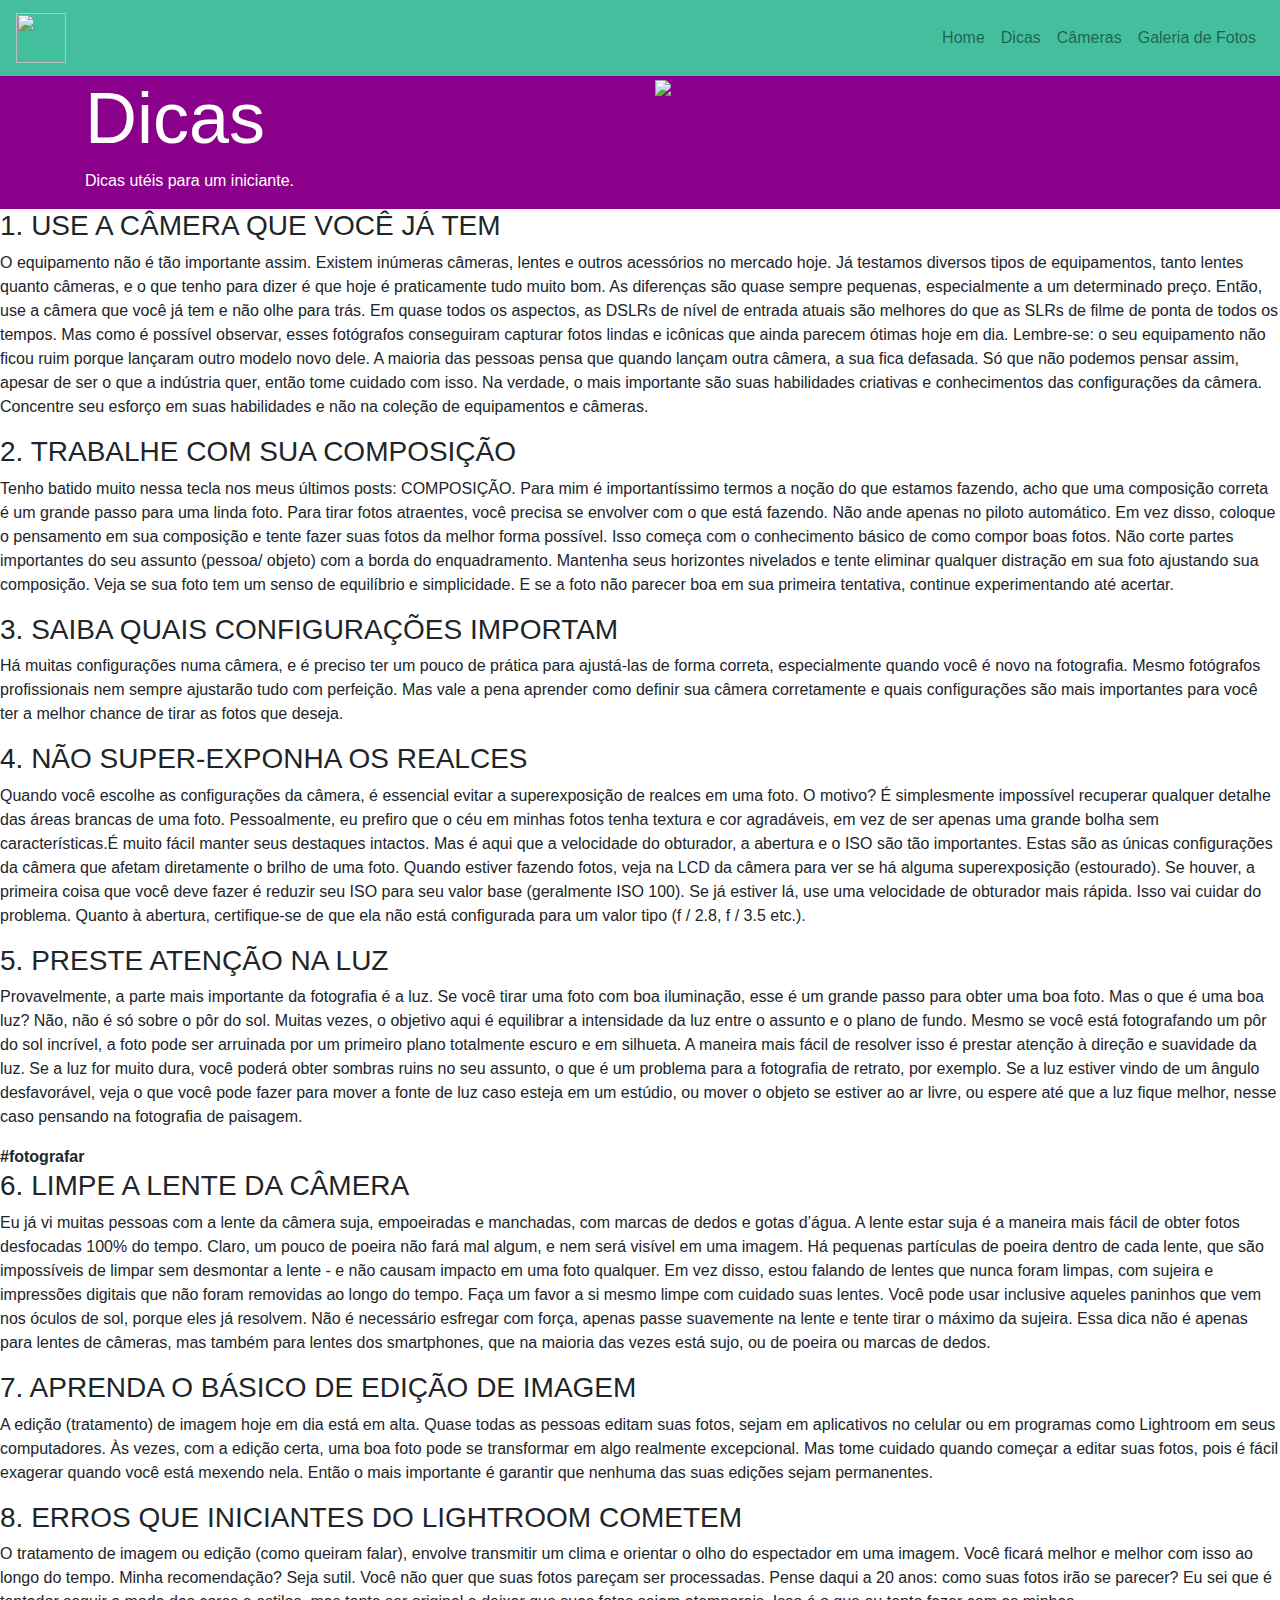
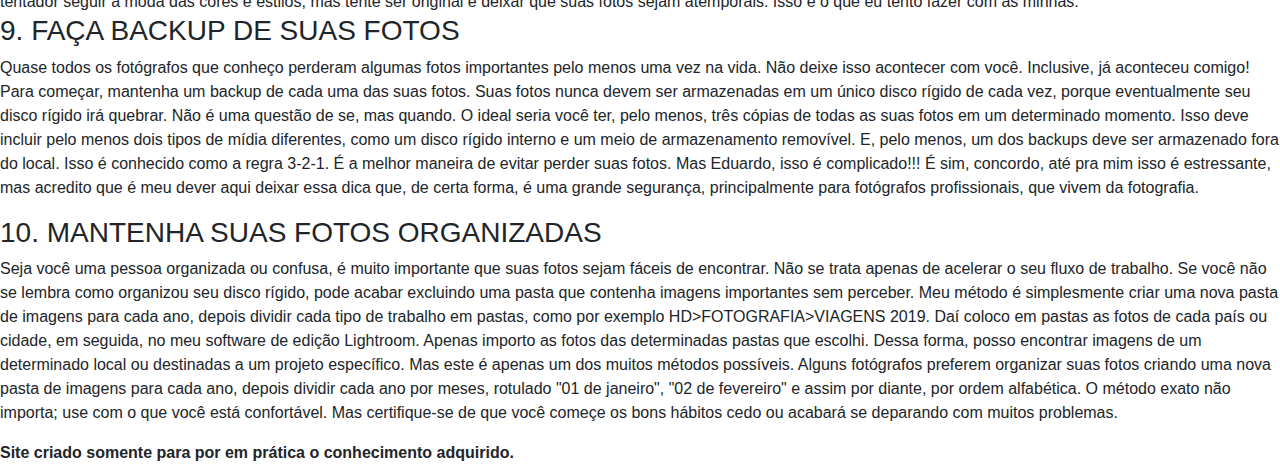
==== commit 61847a87: "Update dicas.html" ====
--- a/dicas.html
+++ b/dicas.html
@@ -6,68 +6,18 @@
   <meta name="viewport" content="width=device-width, initial-scale=1.0">
 
   <!-- Bootstrap CSS -->
-  <link rel="stylesheet" href="https://stackpath.bootstrapcdn.com/bootstrap/4.1.3/css/bootstrap.min.css" integrity="sha384-MCw98/SFnGE8fJT3GXwEOngsV7Zt27NXFoaoApmYm81iuXoPkFOJwJ8ERdknLPMO" crossorigin="anonymous">
-
+  <link rel="stylesheet" href="https://maxcdn.bootstrapcdn.com/bootstrap/4.5.0/css/bootstrap.min.css">
+  
   <title>Fotografia</title>
   <link rel="icon" 
   type="image/png" 
-  href="cam.png" 
-  /> 
-  <style type="text/css">
+  href="https://cdn.pixabay.com/photo/2016/10/08/18/34/camera-1724286_960_720.png" />
 
-    body, html{
-      margin:0;
-      height: 100%;
-      background: #DCDCDC;
+  <style rel="stylesheet" type="text/css">
+    @import url("style1.css");
+  </style>
 
-    }
 
-    .cx{
-      margin: 40px 40px 40px 40px;
-      padding: 10px 10px 10px 10px;
-
-    }
-
-    h3{
-      color: #f68b1f
-    }
-    p{
-      text-align: justify;
-    }
-    .caixa1{
-      position: relative;
-      height: 100%;
-      background-repeat: no-repeat; 
-      background-size: cover;
-      background-position: center;
-      background-attachment: fixed;
-      opacity: 0.8;
-    }
-    .caixa1{
-      background-image: url(https://fotografiareligiosa.com.br/images/uploads/posts/1559221271servir.jpg);
-      height: 90%;
-    }
-    .tit{
-      position: absolute;
-      left: 0;
-      top: 45%;
-      width: 100%;
-      text-align: center;
-      
-    }
-    .tit span.ti{
-      color: #f68b1f;
-      font-size: 40px;
-      padding: 18px;
-    }
-
-    footer{
-      background: #43bf9e;
-      text-align: center;
-    }
-    
-
-  </style>
 </head>
 
 <body style="margin-top: 75px;">
@@ -89,7 +39,7 @@
           <a class="nav-link" href="dicas.html">Dicas</a>
         </li>
         <li class="nav-item">
-          <a class="nav-link" href="#">Câmeras</a>
+          <a class="nav-link" href="cameras.html">Câmeras</a>
         </li>
         <li class="nav-item">
           <a class="nav-link" href="#" >Galeria de Fotos</a>
@@ -99,19 +49,21 @@
   </nav>
 </header>
 
-<section id="home" style="background: #8B008B; margin-top: 50px">
+<section id="home" style="background: #8B008B;">
   <div class="container">
     <div class="row">
 
       <div class="col-xl-6 col-sm-1 d-flex">
         <div class="align-self-center">
           <h2 class="display-3" style="color:white;">Dicas</h2>
-          <p style="color:white;  font-size: 20px;">Dicas utéis que ajudam muito um iniciante.</p>
+          <p id="font" style="color:white;">Dicas utéis para um iniciante.</p>
         </div>
       </div> 
 
-      <div  class="col-xl-6 col-sm-1 d-none d-sm-block">
-        <img src="https://cdn.pixabay.com/photo/2016/04/01/08/34/camera-1298800_960_720.png" width="100%">
+      <div  class="col-xl-6 col-sm-6 col-md-6 col-lg-6 d-none d-sm-block">
+        <div class="align-self-right">
+          <img src="https://cdn.pixabay.com/photo/2016/04/01/08/34/camera-1298800_960_720.png" width="100%">
+        </div>
       </div> 
     </div>
   </div>
